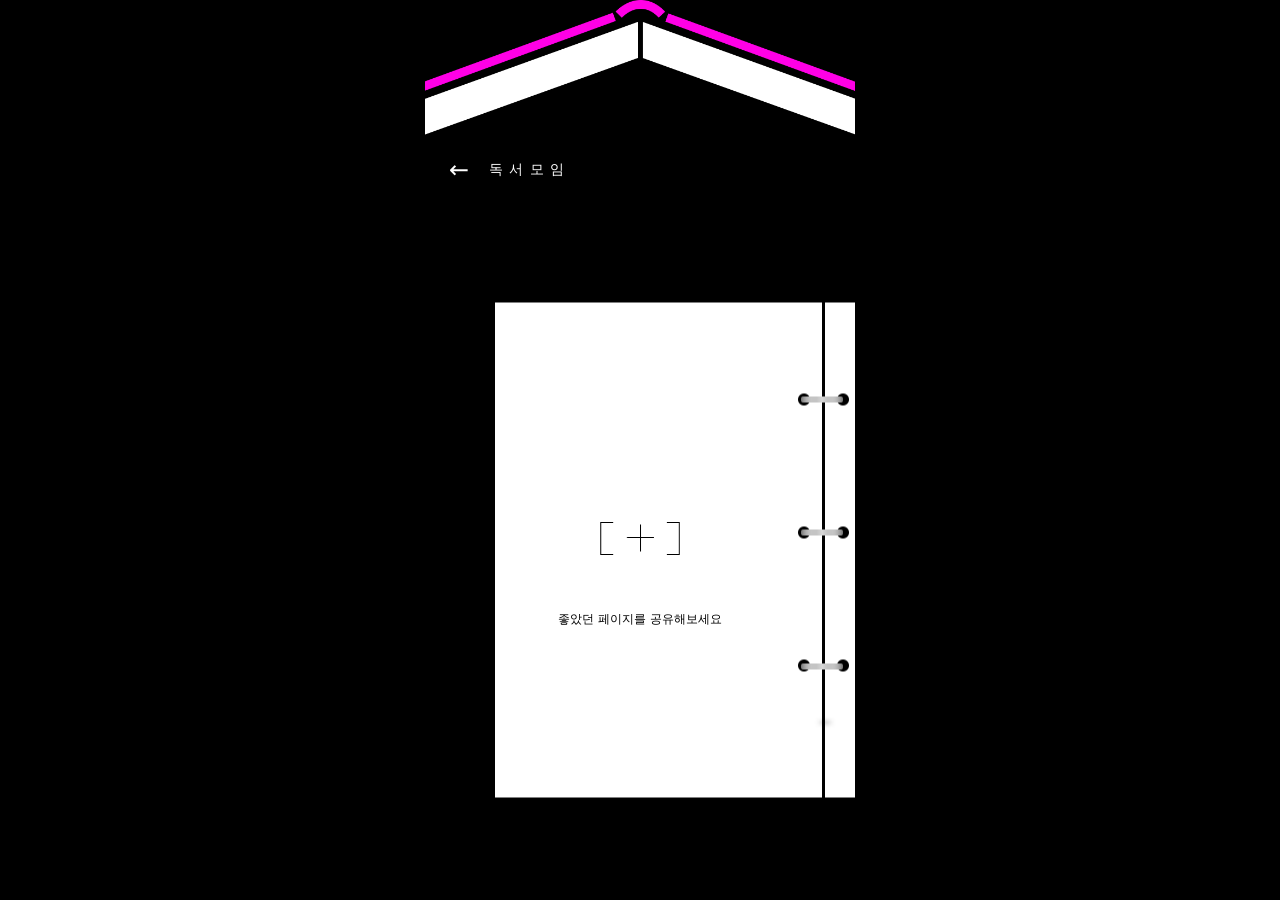
==== book-photos.html @ aa828f44 "20260129" ====
<!doctype html>
<html lang="ko">
  <head>
    <meta charset="utf-8" />
    <meta name="viewport" content="width=device-width, initial-scale=1, user-scalable=no" />
    <title>좋았던 페이지</title>
    <link rel="stylesheet" href="./book-photos.css" />
  </head>
  <body>
    <div class="page-root">
      <div class="book-photos-frame">
        <img src="./assets/roof.png" alt="" class="roof-img" />
        <header class="photos-header">
          <button type="button" class="back-btn" id="backBtn" aria-label="뒤로">←</button>
          <h1 class="photos-title" id="photosTitle">좋았던 페이지</h1>
        </header>
        <input type="file" id="photoInput" accept="image/*" multiple hidden />

        <!-- 속지/캐러셀 공통 영역 - 높이 고정으로 Y축 위치 일치 -->
        <div class="content-area">
          <!-- 사진이 있을 때: 스와이프 캐러셀 -->
          <div class="carousel-wrap" id="carouselWrap">
            <div class="carousel-track" id="carouselTrack"></div>
          </div>

          <!-- 사진이 없을 때: 속지 위에 +버튼과 안내 -->
          <div class="empty-state" id="emptyState">
            <div class="note-sheet note-sheet-odd"></div>
            <div class="sheet-add-zone">
              <button type="button" class="add-photo-btn" aria-label="사진 추가"><img src="./assets/plusbt.png" alt="" /></button>
              <p class="add-hint">좋았던 페이지를 공유해보세요</p>
            </div>
          </div>
        </div>

        <!-- 페이지 인디케이터 (1/4 등) -->
        <div class="page-indicator" id="pageIndicator"></div>
      </div>
    </div>

    <!-- 페이지 입력 팝업 (qpopup.png 배경) -->
    <div class="page-popup-overlay hidden" id="pagePopupOverlay">
      <div class="page-popup" id="pagePopup">
        <img src="./assets/qpopup.png" alt="" class="page-popup-img" />
        <div class="page-popup-content">
          <div class="page-popup-input-wrap">
            <input type="text" class="page-popup-input" id="pagePopupInput" placeholder="" inputmode="numeric" maxlength="6" />
            <span class="page-popup-unit">P</span>
          </div>
          <button type="button" class="page-popup-confirm" id="pagePopupConfirm" aria-label="확인"><img src="./assets/checkbt.png" alt="" /></button>
        </div>
      </div>
    </div>

    <script src="./book-photos.js"></script>
  </body>
</html>
---- book-photos.css ----
/* 책 - 좋았던 페이지 (Figma 기준) */
*,
*::before,
*::after {
  box-sizing: border-box;
}

html,
body {
  margin: 0;
  padding: 0;
  height: 100%;
  overflow: hidden;
}

body {
  font-family: system-ui, -apple-system, BlinkMacSystemFont, "Segoe UI", sans-serif;
  background: #000;
  color: #fff;
}

/* 데스크탑: 가운데 모바일 프레임 */
.page-root {
  min-height: 100vh;
  display: flex;
  justify-content: center;
  align-items: stretch;
}

.book-photos-frame {
  position: relative;
  width: 100%;
  max-width: 430px;
  min-height: 100vh;
  margin: 0 auto;
  background: #000;
  overflow: hidden;
  display: flex;
  flex-direction: column;
}

/* 헤더 */
.roof-img {
  width: 100%;
  display: block;
}

.photos-header {
  display: flex;
  align-items: center;
  gap: 12px;
  padding: 12px 16px;
  padding-top: max(12px, env(safe-area-inset-top));
  position: relative;
  z-index: 2;
}

.back-btn {
  all: unset;
  cursor: pointer;
  font-size: 24px;
  padding: 4px 8px;
  color: #fff;
}

.photos-title {
  font-size: 14px;
  font-weight: 300;
  letter-spacing: 0.45em;
  margin: 0;
  color: #fff;
  flex: 1;
}

/* 콘텐츠 영역 - 빈 상태/캐러셀 공통 높이 (속지 위치 고정) */
.content-area {
  flex: 1;
  min-height: 0;
  position: relative;
}

/* 캐러셀 - 속지 붙은 화면들이 슥슥 스와이프되며 딱딱 떨어지는 느낌 */
.carousel-wrap {
  position: absolute;
  inset: 0;
  overflow-x: auto;
  overflow-y: hidden;
  scroll-snap-type: x mandatory;
  scroll-behavior: smooth;
  -webkit-overflow-scrolling: touch;
  touch-action: pan-x;
  padding: 0 0 80px;
}

.carousel-wrap.hidden {
  display: none;
}

.carousel-track {
  display: flex;
  flex-direction: row;
  width: max-content;
  min-width: 100%;
  height: 100%;
}

.carousel-slide {
  position: relative;
  flex: 0 0 100%;
  width: 100%;
  min-width: 100%;
  height: 100%;
  display: flex;
  align-items: center;
  justify-content: center;
  scroll-snap-align: start;
  scroll-snap-stop: always;
  overflow: hidden;
}

/* 노트 속지 - 고정 y축 (top: 50% + translateY), 빈/채움 동일 위치 */
.note-sheet {
  position: absolute;
  top: 50%;
  transform: translateY(-50%);
  width: 100%;
  height: 55vh;
  background-size: contain;
  background-repeat: no-repeat;
  background-position: center;
  z-index: 0;
  display: flex;
  align-items: center;
  justify-content: center;
  pointer-events: none;
}

/* 홀수번째: oddpage - 오른쪽 마진 0, 화면 오른쪽에 딱 붙음 */
.note-sheet-odd {
  right: 0;
  left: auto;
  background-image: url("./assets/oddpage.png");
  background-position: right center;
}

/* 짝수번째: evenpage - 왼쪽 마진 0, 화면 왼쪽에 딱 붙음 */
.note-sheet-even {
  left: 0;
  right: auto;
  background-image: url("./assets/evenpage.png");
  background-position: left center;
}

/* 사진 + 페이지 입력 - 노트 속지 안에 붙어서 같이 스와이프됨 */
.note-sheet .slide-content {
  display: flex;
  flex-direction: column;
  align-items: center;
  gap: 12px;
  pointer-events: auto;
}

.note-sheet .slide-photo {
  max-width: 70%;
  max-height: 70%;
  width: auto;
  height: auto;
  object-fit: contain;
  border-radius: 4px;
  box-shadow: 0 4px 20px rgba(0, 0, 0, 0.15);
}

/* 사진 밑 페이지 텍스트 (팝업에서 입력한 값 표시) */
.slide-page-text {
  font-size: 14px;
  color: #000;
  font-weight: 300;
}

/* 페이지 입력 팝업 (qpopup.png 배경) */
.page-popup-overlay {
  position: fixed;
  inset: 0;
  z-index: 100;
  display: flex;
  align-items: center;
  justify-content: center;
  background: rgba(0, 0, 0, 0.5);
}

.page-popup-overlay.hidden {
  display: none;
}

.page-popup {
  position: relative;
  width: 90%;
  max-width: 320px;
}

.page-popup-img {
  display: block;
  width: 100%;
  height: auto;
  vertical-align: top;
}

.page-popup-content {
  position: absolute;
  top: 50%;
  left: 50%;
  transform: translate(-50%, -50%);
  z-index: 1;
  display: flex;
  flex-direction: column;
  align-items: center;
  gap: 25px;
}

.page-popup-input-wrap {
  display: flex;
  align-items: baseline;
  gap: 4px;
}

.page-popup-input {
  width: 64px;
  padding: 0 4px 6px;
  border: none;
  border-bottom: 1px solid #000;
  background: transparent;
  font-size: 16px;
  color: #000;
  text-align: center;
}

.page-popup-input:focus {
  outline: none;
}

.page-popup-unit {
  font-size: 16px;
  color: #000;
  font-weight: 500;
}

.page-popup-confirm {
  all: unset;
  cursor: pointer;
  display: block;
  line-height: 0;
  margin-bottom: 10px;
}

.page-popup-confirm img {
  display: block;
  width: auto;
  height: auto;
  transform: scale(0.25);
  transform-origin: center center;
}

/* 빈 상태 - content-area와 동일 영역, 속지 위치 고정 */
.empty-state {
  position: absolute;
  inset: 0;
  display: flex;
  flex-direction: column;
  align-items: center;
  justify-content: center;
  padding: 0 0 80px;
  text-align: center;
}

.empty-state.hidden {
  display: none;
}

/* 빈 상태 속지 = 캐러셀 속지와 동일 위치 (같은 content-area 기준) */
.empty-state .note-sheet {
  right: 0;
  left: auto;
  background-image: url("./assets/oddpage.png");
  background-position: right center;
}

/* 속지 위 +버튼·안내 영역 (피그마 기준) */
.sheet-add-zone {
  position: absolute;
  top: 50%;
  left: 50%;
  transform: translate(-50%, -50%);
  z-index: 1;
  display: flex;
  flex-direction: column;
  align-items: center;
  gap: 6px;
  pointer-events: auto;
}

.add-photo-btn {
  all: unset;
  cursor: pointer;
  display: block;
  line-height: 0;
}

.add-photo-btn img {
  display: block;
  width: auto;
  height: auto;
  transform: scale(0.25);
  transform-origin: center center;
}

.add-hint {
  color: #000;
  font-family: Pretendard, system-ui, -apple-system, "Apple SD Gothic Neo", "Noto Sans KR", sans-serif;
  font-size: 12px;
  font-style: normal;
  font-weight: 300;
  line-height: normal;
  margin: 0;
}

/* 페이지 인디케이터 (1/4 등) */
.page-indicator {
  position: absolute;
  bottom: max(24px, env(safe-area-inset-bottom));
  left: 50%;
  transform: translateX(-50%);
  font-size: 12px;
  letter-spacing: 0.2em;
  color: rgba(255, 255, 255, 0.8);
}

.page-indicator.hidden {
  display: none;
}
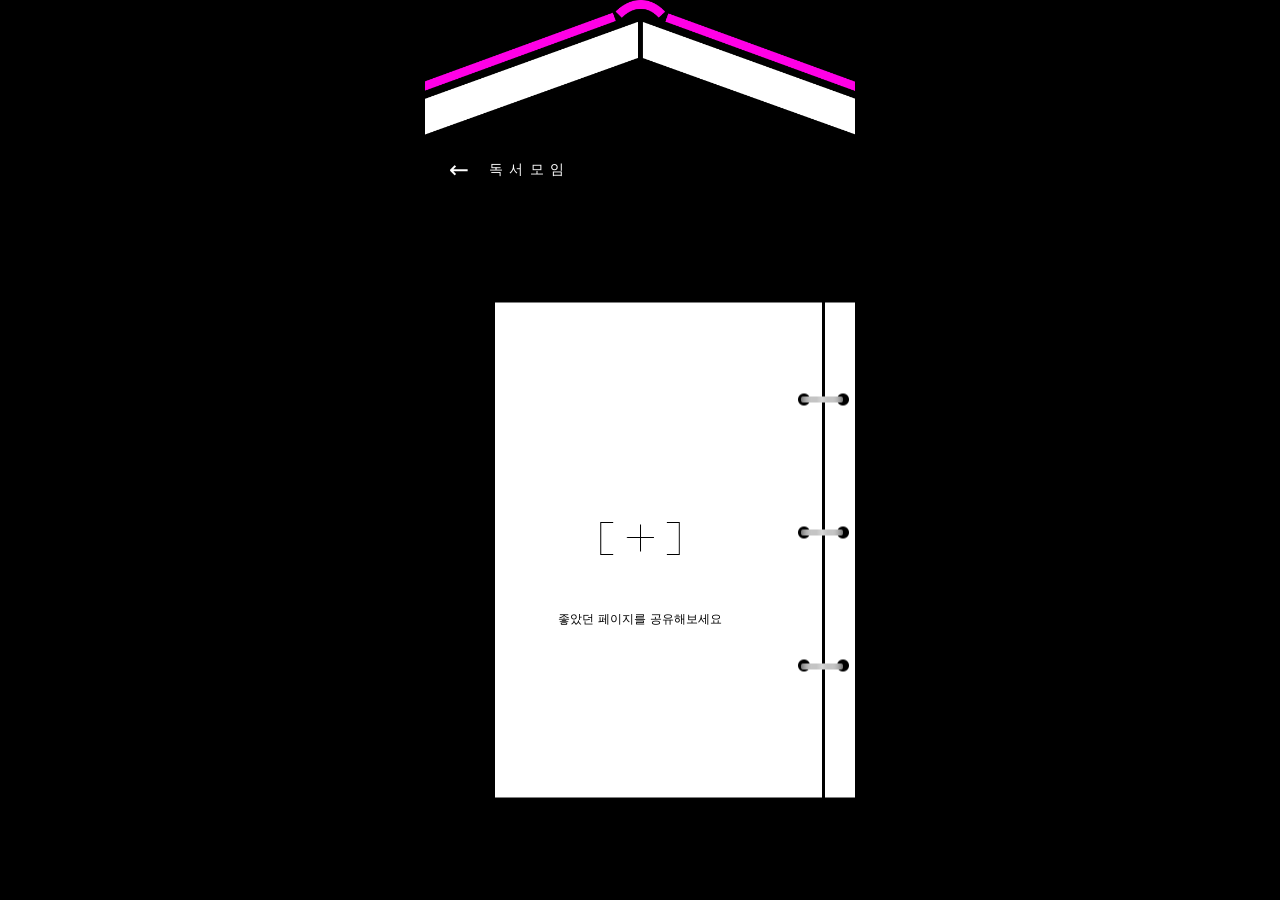
==== commit 66b5d81f: "20260201" ====
--- a/book-photos.html
+++ b/book-photos.html
@@ -14,7 +14,7 @@
           <button type="button" class="back-btn" id="backBtn" aria-label="뒤로">←</button>
           <h1 class="photos-title" id="photosTitle">좋았던 페이지</h1>
         </header>
-        <input type="file" id="photoInput" accept="image/*" multiple hidden />
+        <input type="file" id="photoInput" accept="image/*" hidden />
 
         <!-- 속지/캐러셀 공통 영역 - 높이 고정으로 Y축 위치 일치 -->
         <div class="content-area">
@@ -41,17 +41,20 @@
     <!-- 페이지 입력 팝업 (qpopup.png 배경) -->
     <div class="page-popup-overlay hidden" id="pagePopupOverlay">
       <div class="page-popup" id="pagePopup">
-        <img src="./assets/qpopup.png" alt="" class="page-popup-img" />
-        <div class="page-popup-content">
+        <div class="page-popup-inner">
+          <img src="./assets/qpopup.png" alt="" class="page-popup-img" />
+          <div class="page-popup-content">
           <div class="page-popup-input-wrap">
             <input type="text" class="page-popup-input" id="pagePopupInput" placeholder="" inputmode="numeric" maxlength="6" />
             <span class="page-popup-unit">P</span>
           </div>
-          <button type="button" class="page-popup-confirm" id="pagePopupConfirm" aria-label="확인"><img src="./assets/checkbt.png" alt="" /></button>
+          <button type="button" class="page-popup-confirm" id="pagePopupConfirm">확인</button>
+          </div>
         </div>
       </div>
     </div>
 
+    <script src="./book-data.js"></script>
     <script src="./book-photos.js"></script>
   </body>
 </html>
--- a/book-photos.css
+++ b/book-photos.css
@@ -1,4 +1,11 @@
 /* 책 - 좋았던 페이지 (Figma 기준) */
+@font-face {
+  font-family: "Pretendard";
+  font-style: normal;
+  font-weight: 200;
+  src: local("Pretendard ExtraLight"), local("Pretendard-ExtraLight");
+}
+
 *,
 *::before,
 *::after {
@@ -14,7 +21,8 @@
 }
 
 body {
-  font-family: system-ui, -apple-system, BlinkMacSystemFont, "Segoe UI", sans-serif;
+  font-family: "Pretendard", system-ui, -apple-system, BlinkMacSystemFont, "Segoe UI",
+    "Apple SD Gothic Neo", "Noto Sans KR", sans-serif;
   background: #000;
   color: #fff;
 }
@@ -151,30 +159,76 @@
   background-position: left center;
 }
 
+/* 속지 - 올린 사용자 닉네임 칩 (90*30) */
+.slide-nickname-chip {
+  position: absolute;
+  font-family: "Pretendard";
+  top: 12px;
+  width: 90px;
+  height: 30px;
+  display: flex;
+  align-items: center;
+  justify-content: center;
+  font-size: 16px;
+  font-weight: 200;
+  letter-spacing: 0.48em;
+  color: #000;
+  z-index: 1;
+  pointer-events: none;
+}
+
+/* oddpage: 좌측에 닉네임 칩 */
+.slide-nickname-chip-odd {
+  left: 12px;
+  right: auto;
+}
+
+/* evenpage: 우측에 닉네임 칩 */
+.slide-nickname-chip-even {
+  left: auto;
+  right: 12px;
+}
+
 /* 사진 + 페이지 입력 - 노트 속지 안에 붙어서 같이 스와이프됨 */
 .note-sheet .slide-content {
+  position: absolute;
+  top: 50%;
+  left: 50%;
+  transform: translate(-50%, -50%);
   display: flex;
   flex-direction: column;
   align-items: center;
-  gap: 12px;
+  width: 100%;
+  max-width: 85%;
   pointer-events: auto;
 }
 
 .note-sheet .slide-photo {
-  max-width: 70%;
-  max-height: 70%;
+  aspect-ratio: 3 / 4;
+  max-height: calc(55vh * 0.7);
   width: auto;
   height: auto;
-  object-fit: contain;
+  object-fit: cover;
   border-radius: 4px;
   box-shadow: 0 4px 20px rgba(0, 0, 0, 0.15);
 }
 
-/* 사진 밑 페이지 텍스트 (팝업에서 입력한 값 표시) */
+/* 페이지 텍스트 있을 때 사진 중앙 유지용 스페이서 (15px + 텍스트 높이) */
+.slide-photo-spacer {
+  height: 31px;
+  flex-shrink: 0;
+}
+
+/* 사진 밑 페이지 텍스트 - 사진과 15px 간격 */
 .slide-page-text {
-  font-size: 14px;
-  color: #000;
-  font-weight: 300;
+  margin-top: 15px;
+  color: #000;
+  font-family: "Pretendard", system-ui, -apple-system, "Apple SD Gothic Neo", "Noto Sans KR", sans-serif;
+  font-size: 16px;
+  font-style: normal;
+  font-weight: 200;
+  line-height: normal;
+  letter-spacing: 4.8px;
 }
 
 /* 페이지 입력 팝업 (qpopup.png 배경) */
@@ -193,41 +247,48 @@
 }
 
 .page-popup {
-  position: relative;
   width: 90%;
   max-width: 320px;
 }
 
+.page-popup-inner {
+  position: relative;
+  width: 100%;
+}
+
 .page-popup-img {
   display: block;
   width: 100%;
   height: auto;
-  vertical-align: top;
 }
 
 .page-popup-content {
   position: absolute;
   top: 50%;
   left: 50%;
-  transform: translate(-50%, -50%);
+  transform: translate(-50%);
   z-index: 1;
   display: flex;
   flex-direction: column;
   align-items: center;
-  gap: 25px;
+  width: 100%;
+  gap: 20px;
 }
 
 .page-popup-input-wrap {
   display: flex;
   align-items: baseline;
   gap: 4px;
+  margin: 0;
+  padding-bottom: 4px;
+  border-bottom: 1px solid #000;
 }
 
 .page-popup-input {
   width: 64px;
-  padding: 0 4px 6px;
+  padding: 0 4px 0;
+  line-height: 1;
   border: none;
-  border-bottom: 1px solid #000;
   background: transparent;
   font-size: 16px;
   color: #000;
@@ -247,17 +308,16 @@
 .page-popup-confirm {
   all: unset;
   cursor: pointer;
-  display: block;
-  line-height: 0;
-  margin-bottom: 10px;
-}
-
-.page-popup-confirm img {
-  display: block;
-  width: auto;
-  height: auto;
-  transform: scale(0.25);
-  transform-origin: center center;
+  padding: 6px 15px;
+  border: 1px solid #000;
+  font-size: 12px;
+  font-weight: 300;
+  color: #000;
+  background: transparent;
+}
+
+.page-popup-confirm:hover {
+  background: rgba(0, 0, 0, 0.06);
 }
 
 /* 빈 상태 - content-area와 동일 영역, 속지 위치 고정 */
@@ -315,7 +375,7 @@
 
 .add-hint {
   color: #000;
-  font-family: Pretendard, system-ui, -apple-system, "Apple SD Gothic Neo", "Noto Sans KR", sans-serif;
+  font-family: "Pretendard", system-ui, -apple-system, "Apple SD Gothic Neo", "Noto Sans KR", sans-serif;
   font-size: 12px;
   font-style: normal;
   font-weight: 300;
